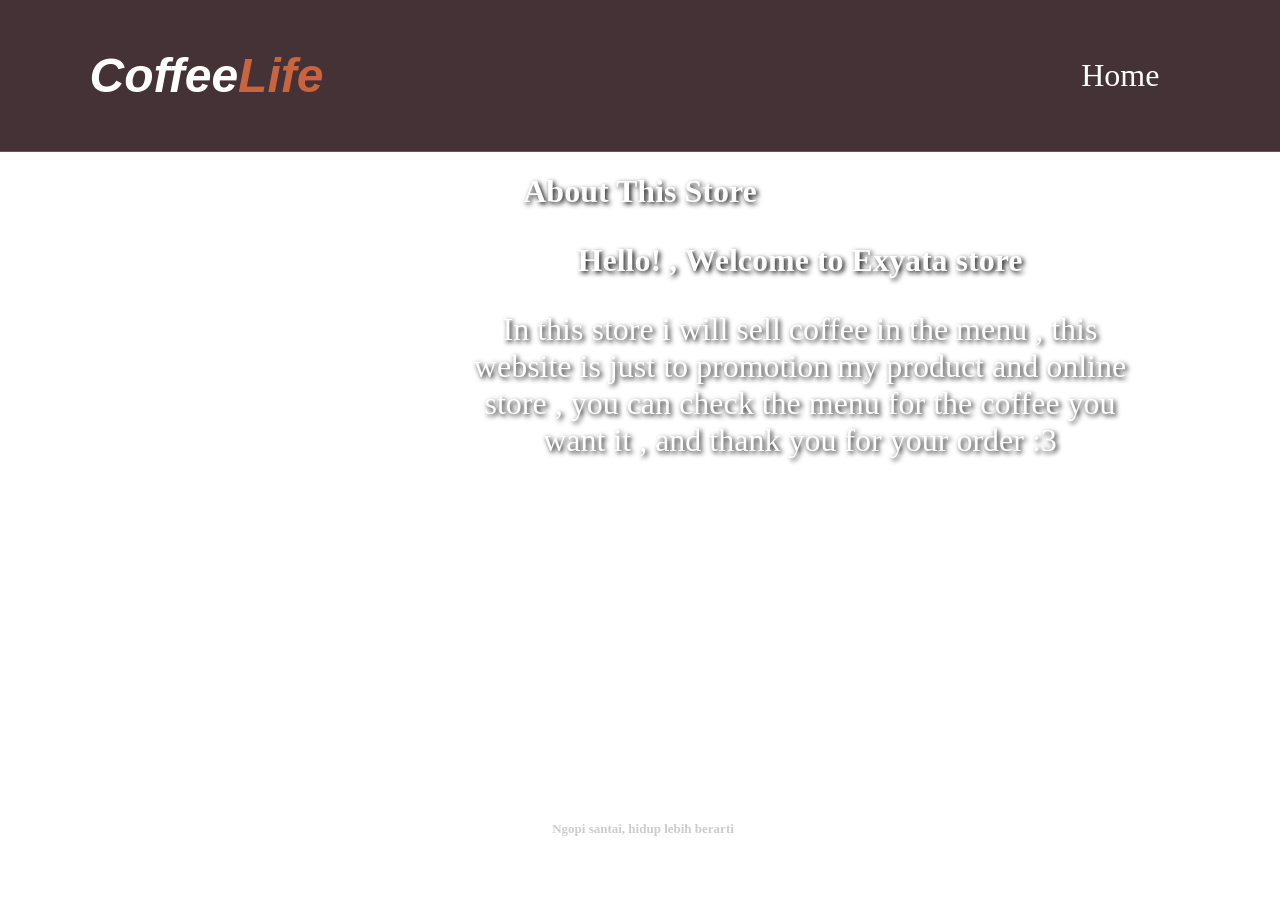
==== About.html @ bbdadab1 "Add files via upload" ====
<!DOCTYPE html>
<html lang="en">
<head>
    <meta charset="UTF-8">
    <meta name="viewport" content="width=device-width, initial-scale=1.0">
    <title>About Coffee</title>
    <link rel="stylesheet" href="style.css">
    <link rel="preconnect" href="https://fonts.googleapis.com">
    <link rel="preconnect" href="https://fonts.gstatic.com" crossorigin>
    <link href="https://fonts.googleapis.com/css2?family=Poppins:ital,wght@0,100;0,200;0,300;0,400;0,500;0,600;0,700;0,800;0,900;1,100;1,200;1,300;1,400;1,500;1,600;1,700;1,800;1,900&display=swap" rel="stylesheet">
</head>
<body class="body-About">
    <div class="div-navbar">
        <h2 class="h2-logo">Coffee<span class="span-logo">Life</span></h2>
        <a href="index.html" class="a-index">Home</a>
    </div>

    <div class="div-content-about">
        <h1 class="h1-about">About This Store</h1>
        <h3 class="h3-about">Hello! , Welcome to Exyata store</h3>
        <p class="p-about">In this store i will sell coffee in the menu , this website is just to promotion my product and online store , you can check the menu for the coffee you want it , and thank you for your order :3</p>
    </div>

    <!-- footer -->
<div class="div-footer">
    <h3 class="footer-h3">Coffee Life</h3>
    <h3 class="footer-p">Ngopi santai, hidup lebih berarti</h3>

    <div class="div-footer-links">
        <a href="index.html" class="footer-links-a">Home</a>
        <a href="About.html" class="footer-links-a">About Shop</a>
        <a href="Menu.html" class="footer-links-a">Menu Coffee</a>
    </div>

    <h3 class="copyright">© 2026 Coffee Life</h3>
</div>
  <!-- footer end -->
</body>
</html>
---- style.css ----
html, .body-index {
    height: 100%;
    margin: 0;
    overflow-x: hidden;
    /* overflow-y: hidden; */
}

html, .body-About {
    height: 100%;
    margin: 0;
    overflow-x: hidden;
}

html, .body-menu {
    height: 100%;
    margin: 0;
    overflow-x: hidden;
}

.body-index {
    display: flex;
    flex-direction: column;
    min-height: 110vh;
}

.body-About {
    display: flex;
    flex-direction: column;
    min-height: 110vh;
}

.body-menu {
    display: flex;
    flex-direction: column;
    min-height: 110vh;
}

.body-index {
    background-image: url(pexels-ifreestock-585754.jpg);
    background-size: cover;
    background-position: center;
    background-repeat: no-repeat;
    min-height: 100vh;
    font-family: 'Times New Roman', Times, serif;
    padding: 0;
    margin: 0;
}

.body-About {
    background-image: url(syed-hadi-V3-yt88cKM4-unsplash.jpg);
    background-size: cover;
    background-position: center;
    background-repeat: no-repeat;
     min-height: 100vh;
    font-family: 'Times New Roman', Times, serif;
    padding: 0;
    margin: 0;
}

.body-menu {
    background-image: url(nafinia-putra-Kwdp-0pok-I-unsplash.jpg);
    background-size: cover;
    background-position: center;
    background-repeat: no-repeat;
    min-height: 100vh;
    font-family: 'Times New Roman', Times, serif;
    padding: 0;
    margin: 0;
}

.div-navbar {
    justify-content: space-between;
    background-color: #443236;
    padding: 0.5rem 7%;
    align-items: center;
    display: flex;
    border-bottom: 1px solid rgb(126, 77, 77);
    top: 0;
    left: 0;
    right: 0;
}

.div-content-index {
    max-width: 500px;
    margin-top: 120px;
    margin-left: 20px;
}

.h2-logo {
    font-style: italic;
    font-size: 3rem;
    font-weight: 700;
    font-family: sans-serif;
    color: white;
}

.span-logo {
    font-style: italic;
    font-size: 3rem;
    font-weight: 700;
    font-family: sans-serif;
    color:  #c9643f;
}    

.a-index { 
    margin: 0 1rem;
    font-size: 2rem;
    padding: 8px 15px;
    color: white;
    position: relative;
    display: inline-block;
    text-decoration: none;
}

.a-index:hover {
    color: #c9643f;
   transition: 0.5s;
}

.a-index::after {
    content: "";
    position: absolute;
    left: 0;
    bottom: -3px;
    width: 0%;
    height: 2px;
    background-color: #d7ccc8;
    transition: 0.5s;
}

.a-index:hover:after {
    width: 100%;
}

.h1-content-index {
    font-size: 3rem;
    text-shadow: 3px 3px 6px rgb(83, 40, 9);
    color: white;
    text-align: left;
}

.p-content-index {
    font-size: 2rem;
    color: rgb(126, 77, 77);
    text-align: left;
}

.div-footer {
    color: white;
    text-align: center;
    padding: 1px 3px;
    margin-top: auto;
    width: 100%;

}

.footer-h3 {
    margin-bottom: 10px;
    margin: 5px 0;
}

.footer-p {
    margin: 5px 0;
    font-size: 13px;
    color: #ccc;
}

.footer-links {
    margin: 15px 0;
}

.footer-links-a {
    color: white;
    margin: 0 10px;
    text-decoration: none;
}

.footer-links-a:hover {
    color: #f5a623;
}

.copyright {
    font-size: 12px;
    color: white;
}

.h1-about {
    font-size: 2rem;
    text-shadow: 2px 2px 5px black;
    color: white;
    text-align: center;
}

.h3-about {
     max-width: 700px;
     padding-left: 450px;
    font-size: 2rem;
    text-shadow: 2px 2px 5px black;
    color: white;
    text-align: center;
}

.p-about {
    max-width: 700px;
    padding-left: 450px;
    font-size: 2rem;
    text-shadow: 2px 2px 5px black;
    color:white;
    text-align: center;
}

.h2-menu {
    font-size: 2rem;
    text-shadow: 2px 2px 5px black;
    color: white;
    text-align: center;
}

.p-menu-have {
    font-size: 2rem;
    text-shadow: 2px 2px 5px black;
    color: green;
    text-decoration: none;
    display: block;
    text-align: center;
}

.p-menu-have:hover {
color: #c9643f;
transition: 0.5s;
}

.the-coffee-in-menu {
    font-size: 2rem;
    text-shadow: 2px 2px 5px black;
    color:white;
    text-align: center;
}
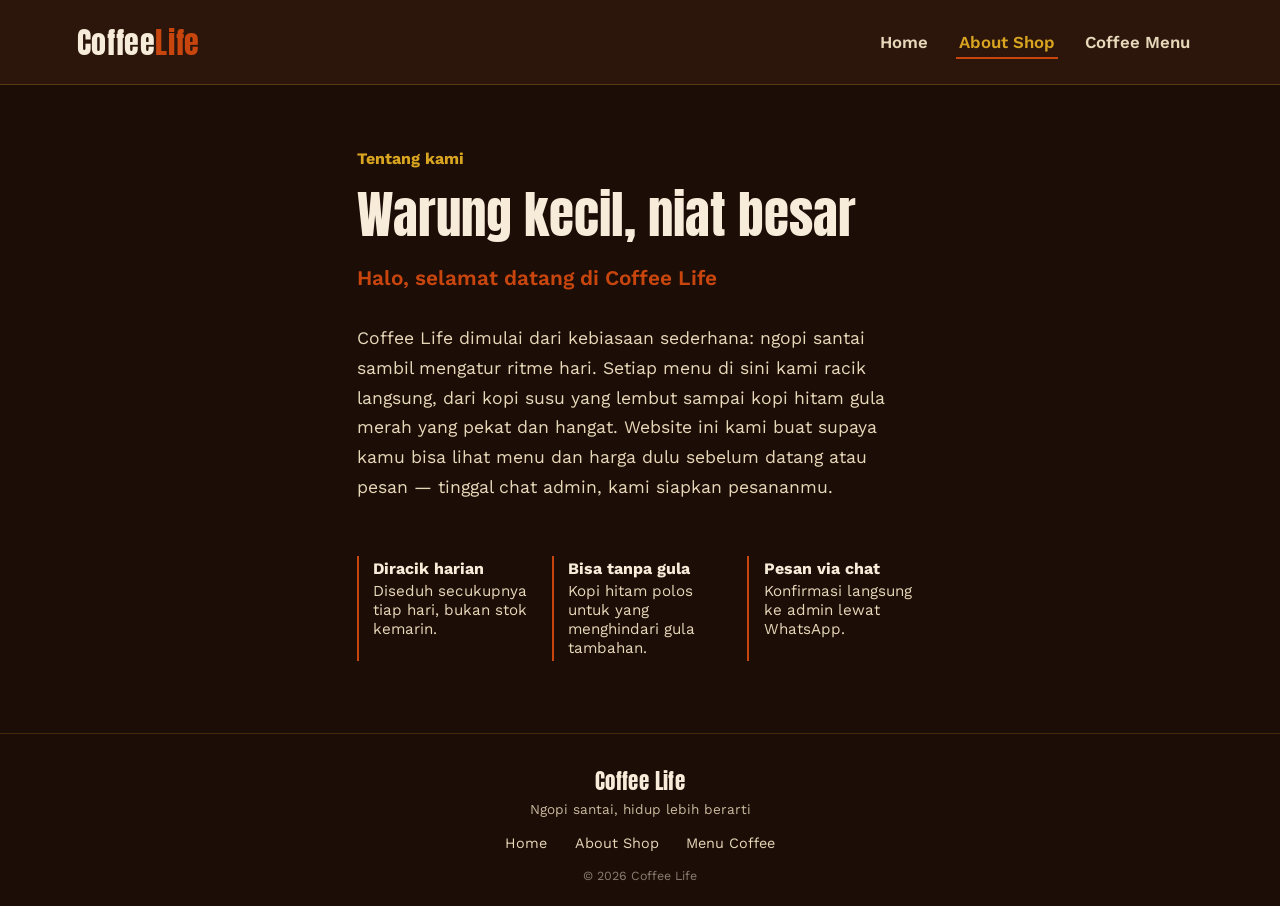
==== commit d92a664d: "Add files via upload" ====
--- a/About.html
+++ b/About.html
@@ -1,39 +1,59 @@
-<!DOCTYPE html>
-<html lang="en">
-<head>
-    <meta charset="UTF-8">
-    <meta name="viewport" content="width=device-width, initial-scale=1.0">
-    <title>About Coffee</title>
-    <link rel="stylesheet" href="style.css">
-    <link rel="preconnect" href="https://fonts.googleapis.com">
-    <link rel="preconnect" href="https://fonts.gstatic.com" crossorigin>
-    <link href="https://fonts.googleapis.com/css2?family=Poppins:ital,wght@0,100;0,200;0,300;0,400;0,500;0,600;0,700;0,800;0,900;1,100;1,200;1,300;1,400;1,500;1,600;1,700;1,800;1,900&display=swap" rel="stylesheet">
-</head>
-<body class="body-About">
-    <div class="div-navbar">
-        <h2 class="h2-logo">Coffee<span class="span-logo">Life</span></h2>
-        <a href="index.html" class="a-index">Home</a>
-    </div>
-
-    <div class="div-content-about">
-        <h1 class="h1-about">About This Store</h1>
-        <h3 class="h3-about">Hello! , Welcome to Exyata store</h3>
-        <p class="p-about">In this store i will sell coffee in the menu , this website is just to promotion my product and online store , you can check the menu for the coffee you want it , and thank you for your order :3</p>
-    </div>
-
-    <!-- footer -->
-<div class="div-footer">
-    <h3 class="footer-h3">Coffee Life</h3>
-    <h3 class="footer-p">Ngopi santai, hidup lebih berarti</h3>
-
-    <div class="div-footer-links">
-        <a href="index.html" class="footer-links-a">Home</a>
-        <a href="About.html" class="footer-links-a">About Shop</a>
-        <a href="Menu.html" class="footer-links-a">Menu Coffee</a>
-    </div>
-
-    <h3 class="copyright">© 2026 Coffee Life</h3>
-</div>
-  <!-- footer end -->
-</body>
-</html>+<!DOCTYPE html>
+<html lang="id">
+<head>
+    <meta charset="UTF-8">
+    <meta name="viewport" content="width=device-width, initial-scale=1.0">
+    <title>About — Coffee Life</title>
+    <link rel="stylesheet" href="style.css">
+    <link rel="preconnect" href="https://fonts.googleapis.com">
+    <link rel="preconnect" href="https://fonts.gstatic.com" crossorigin>
+    <link href="https://fonts.googleapis.com/css2?family=Anton&family=Work+Sans:wght@400;500;600;700&display=swap" rel="stylesheet">
+</head>
+<body class="body-About">
+    <div class="div-navbar">
+        <h2 class="h2-logo">Coffee<span class="span-logo">Life</span></h2>
+        <nav>
+            <a href="index.html" class="a-index">Home</a>
+            <a href="About.html" class="a-index is-active">About Shop</a>
+            <a href="Menu.html" class="a-index">Coffee Menu</a>
+        </nav>
+    </div>
+
+    <div class="div-content-about">
+        <p class="eyebrow-about">Tentang kami</p>
+        <h1 class="h1-about">Warung kecil, niat besar</h1>
+        <h3 class="h3-about">Halo, selamat datang di Coffee Life</h3>
+        <p class="p-about">Coffee Life dimulai dari kebiasaan sederhana: ngopi santai sambil mengatur ritme hari. Setiap menu di sini kami racik langsung, dari kopi susu yang lembut sampai kopi hitam gula merah yang pekat dan hangat. Website ini kami buat supaya kamu bisa lihat menu dan harga dulu sebelum datang atau pesan — tinggal chat admin, kami siapkan pesananmu.</p>
+
+        <ul class="feature-strip">
+            <li>
+                <span class="f-title">Diracik harian</span>
+                <span class="f-desc">Diseduh secukupnya tiap hari, bukan stok kemarin.</span>
+            </li>
+            <li>
+                <span class="f-title">Bisa tanpa gula</span>
+                <span class="f-desc">Kopi hitam polos untuk yang menghindari gula tambahan.</span>
+            </li>
+            <li>
+                <span class="f-title">Pesan via chat</span>
+                <span class="f-desc">Konfirmasi langsung ke admin lewat WhatsApp.</span>
+            </li>
+        </ul>
+    </div>
+
+    <!-- footer -->
+    <div class="div-footer">
+        <h3 class="footer-h3">Coffee Life</h3>
+        <p class="footer-p">Ngopi santai, hidup lebih berarti</p>
+
+        <div class="div-footer-links">
+            <a href="index.html" class="footer-links-a">Home</a>
+            <a href="About.html" class="footer-links-a">About Shop</a>
+            <a href="Menu.html" class="footer-links-a">Menu Coffee</a>
+        </div>
+
+        <h3 class="copyright">© 2026 Coffee Life</h3>
+    </div>
+    <!-- footer end -->
+</body>
+</html>
--- a/style.css
+++ b/style.css
@@ -1,238 +1,509 @@
-html, .body-index {
-    height: 100%;
-    margin: 0;
-    overflow-x: hidden;
-    /* overflow-y: hidden; */
-}
-
-html, .body-About {
-    height: 100%;
-    margin: 0;
-    overflow-x: hidden;
-}
-
-html, .body-menu {
-    height: 100%;
-    margin: 0;
-    overflow-x: hidden;
-}
-
-.body-index {
-    display: flex;
-    flex-direction: column;
-    min-height: 110vh;
-}
-
-.body-About {
-    display: flex;
-    flex-direction: column;
-    min-height: 110vh;
-}
-
-.body-menu {
-    display: flex;
-    flex-direction: column;
-    min-height: 110vh;
-}
-
-.body-index {
-    background-image: url(pexels-ifreestock-585754.jpg);
-    background-size: cover;
-    background-position: center;
-    background-repeat: no-repeat;
-    min-height: 100vh;
-    font-family: 'Times New Roman', Times, serif;
-    padding: 0;
-    margin: 0;
-}
-
-.body-About {
-    background-image: url(syed-hadi-V3-yt88cKM4-unsplash.jpg);
-    background-size: cover;
-    background-position: center;
-    background-repeat: no-repeat;
-     min-height: 100vh;
-    font-family: 'Times New Roman', Times, serif;
-    padding: 0;
-    margin: 0;
-}
-
-.body-menu {
-    background-image: url(nafinia-putra-Kwdp-0pok-I-unsplash.jpg);
-    background-size: cover;
-    background-position: center;
-    background-repeat: no-repeat;
-    min-height: 100vh;
-    font-family: 'Times New Roman', Times, serif;
-    padding: 0;
-    margin: 0;
-}
-
-.div-navbar {
-    justify-content: space-between;
-    background-color: #443236;
-    padding: 0.5rem 7%;
-    align-items: center;
-    display: flex;
-    border-bottom: 1px solid rgb(126, 77, 77);
-    top: 0;
-    left: 0;
-    right: 0;
-}
-
-.div-content-index {
-    max-width: 500px;
-    margin-top: 120px;
-    margin-left: 20px;
-}
-
-.h2-logo {
-    font-style: italic;
-    font-size: 3rem;
-    font-weight: 700;
-    font-family: sans-serif;
-    color: white;
-}
-
-.span-logo {
-    font-style: italic;
-    font-size: 3rem;
-    font-weight: 700;
-    font-family: sans-serif;
-    color:  #c9643f;
-}    
-
-.a-index { 
-    margin: 0 1rem;
-    font-size: 2rem;
-    padding: 8px 15px;
-    color: white;
-    position: relative;
-    display: inline-block;
-    text-decoration: none;
-}
-
-.a-index:hover {
-    color: #c9643f;
-   transition: 0.5s;
-}
-
-.a-index::after {
-    content: "";
-    position: absolute;
-    left: 0;
-    bottom: -3px;
-    width: 0%;
-    height: 2px;
-    background-color: #d7ccc8;
-    transition: 0.5s;
-}
-
-.a-index:hover:after {
-    width: 100%;
-}
-
-.h1-content-index {
-    font-size: 3rem;
-    text-shadow: 3px 3px 6px rgb(83, 40, 9);
-    color: white;
-    text-align: left;
-}
-
-.p-content-index {
-    font-size: 2rem;
-    color: rgb(126, 77, 77);
-    text-align: left;
-}
-
-.div-footer {
-    color: white;
-    text-align: center;
-    padding: 1px 3px;
-    margin-top: auto;
-    width: 100%;
-
-}
-
-.footer-h3 {
-    margin-bottom: 10px;
-    margin: 5px 0;
-}
-
-.footer-p {
-    margin: 5px 0;
-    font-size: 13px;
-    color: #ccc;
-}
-
-.footer-links {
-    margin: 15px 0;
-}
-
-.footer-links-a {
-    color: white;
-    margin: 0 10px;
-    text-decoration: none;
-}
-
-.footer-links-a:hover {
-    color: #f5a623;
-}
-
-.copyright {
-    font-size: 12px;
-    color: white;
-}
-
-.h1-about {
-    font-size: 2rem;
-    text-shadow: 2px 2px 5px black;
-    color: white;
-    text-align: center;
-}
-
-.h3-about {
-     max-width: 700px;
-     padding-left: 450px;
-    font-size: 2rem;
-    text-shadow: 2px 2px 5px black;
-    color: white;
-    text-align: center;
-}
-
-.p-about {
-    max-width: 700px;
-    padding-left: 450px;
-    font-size: 2rem;
-    text-shadow: 2px 2px 5px black;
-    color:white;
-    text-align: center;
-}
-
-.h2-menu {
-    font-size: 2rem;
-    text-shadow: 2px 2px 5px black;
-    color: white;
-    text-align: center;
-}
-
-.p-menu-have {
-    font-size: 2rem;
-    text-shadow: 2px 2px 5px black;
-    color: green;
-    text-decoration: none;
-    display: block;
-    text-align: center;
-}
-
-.p-menu-have:hover {
-color: #c9643f;
-transition: 0.5s;
-}
-
-.the-coffee-in-menu {
-    font-size: 2rem;
-    text-shadow: 2px 2px 5px black;
-    color:white;
-    text-align: center;
-}
+/* =========================================================
+   Coffee Life — design tokens
+   ========================================================= */
+:root {
+  --espresso:      #1c0d06;
+  --espresso-2:    #2c160c;
+  --cream:         #f6ecd9;
+  --cream-dim:     #e7d8ba;
+  --rust:          #c8460e;
+  --rust-dark:     #9c3308;
+  --gold:          #d9a521;
+  --ink:           #241209;
+
+  --font-display:  'Anton', sans-serif;
+  --font-body:     'Work Sans', sans-serif;
+}
+
+* { box-sizing: border-box; }
+
+html {
+  scroll-behavior: smooth;
+}
+
+body {
+  margin: 0;
+  min-height: 100vh;
+  display: flex;
+  flex-direction: column;
+  font-family: var(--font-body);
+  color: var(--cream);
+  background-color: var(--espresso);
+  background-image:
+    radial-gradient(circle at 12% 18%, rgba(217, 165, 33, 0.10), transparent 40%),
+    radial-gradient(circle at 88% 82%, rgba(200, 70, 14, 0.16), transparent 45%),
+    url("data:image/svg+xml,%3Csvg xmlns='http://www.w3.org/2000/svg' width='120' height='120' viewBox='0 0 120 120'%3E%3Cg fill='%23f6ecd9' fill-opacity='0.035'%3E%3Cellipse cx='20' cy='20' rx='9' ry='6' transform='rotate(35 20 20)'/%3E%3Cpath d='M20 15v10' stroke='%23f6ecd9' stroke-width='0.7'/%3E%3Cellipse cx='85' cy='60' rx='9' ry='6' transform='rotate(-20 85 60)'/%3E%3Cpath d='M80 57l10 6' stroke='%23f6ecd9' stroke-width='0.7'/%3E%3Cellipse cx='45' cy='95' rx='9' ry='6' transform='rotate(60 45 95)'/%3E%3Cpath d='M40 91l10 8' stroke='%23f6ecd9' stroke-width='0.7'/%3E%3C/g%3E%3C/svg%3E"),
+    var(--espresso);
+  overflow-x: hidden;
+}
+
+a { color: inherit; }
+
+img { max-width: 100%; }
+
+/* =========================================================
+   Navbar
+   ========================================================= */
+.div-navbar {
+  display: flex;
+  justify-content: space-between;
+  align-items: center;
+  background: var(--espresso-2);
+  padding: 0.9rem 6%;
+  border-bottom: 1px solid rgba(217, 165, 33, 0.25);
+  position: sticky;
+  top: 0;
+  z-index: 20;
+  flex-wrap: wrap;
+  gap: 0.5rem;
+}
+
+.h2-logo {
+  font-family: var(--font-display);
+  font-weight: 400;
+  letter-spacing: 0.02em;
+  font-size: 1.9rem;
+  color: var(--cream);
+  margin: 0.3rem 0;
+}
+
+.span-logo {
+  color: var(--rust);
+}
+
+.a-index {
+  margin: 0 0.6rem;
+  font-family: var(--font-body);
+  font-weight: 600;
+  font-size: 1.05rem;
+  padding: 0.4rem 0.2rem;
+  color: var(--cream-dim);
+  position: relative;
+  display: inline-block;
+  text-decoration: none;
+  transition: color 0.3s ease;
+}
+
+.a-index::after {
+  content: "";
+  position: absolute;
+  left: 0;
+  bottom: 0;
+  width: 0%;
+  height: 2px;
+  background-color: var(--gold);
+  transition: width 0.3s ease;
+}
+
+.a-index:hover {
+  color: var(--cream);
+}
+
+.a-index:hover::after {
+  width: 100%;
+}
+
+.a-index.is-active {
+  color: var(--gold);
+}
+
+.a-index.is-active::after {
+  width: 100%;
+  background-color: var(--rust);
+}
+
+/* =========================================================
+   Home — hero
+   ========================================================= */
+.div-content-index {
+  flex: 1;
+  display: flex;
+  align-items: center;
+  max-width: 620px;
+  padding: 4rem 6% 3rem;
+  position: relative;
+}
+
+.eyebrow-index {
+  font-family: var(--font-body);
+  font-weight: 700;
+  font-size: 0.95rem;
+  color: var(--gold);
+  margin: 0 0 0.6rem;
+}
+
+.h1-content-index {
+  font-family: var(--font-display);
+  font-weight: 400;
+  font-size: clamp(2.4rem, 6vw, 4.2rem);
+  line-height: 1.05;
+  color: var(--cream);
+  text-align: left;
+  margin: 0 0 1.1rem;
+}
+
+.h1-content-index em {
+  font-style: normal;
+  color: var(--rust);
+}
+
+.p-content-index {
+  font-size: 1.15rem;
+  line-height: 1.6;
+  color: var(--cream-dim);
+  text-align: left;
+  max-width: 46ch;
+  margin: 0 0 2rem;
+}
+
+.cta-row {
+  display: flex;
+  gap: 1rem;
+  flex-wrap: wrap;
+}
+
+.btn {
+  font-family: var(--font-body);
+  font-weight: 700;
+  font-size: 1rem;
+  padding: 0.85rem 1.7rem;
+  border-radius: 3px;
+  text-decoration: none;
+  display: inline-block;
+  transition: transform 0.25s ease, box-shadow 0.25s ease;
+}
+
+.btn-primary {
+  background: var(--rust);
+  color: var(--cream);
+  box-shadow: 0 6px 0 var(--rust-dark);
+}
+
+.btn-primary:hover {
+  transform: translateY(-2px);
+  box-shadow: 0 8px 0 var(--rust-dark);
+}
+
+.btn-ghost {
+  background: transparent;
+  color: var(--cream);
+  border: 1.5px solid rgba(246, 236, 217, 0.4);
+}
+
+.btn-ghost:hover {
+  border-color: var(--gold);
+  color: var(--gold);
+}
+
+/* decorative cup on the hero, pure CSS */
+.cup-decor {
+  position: absolute;
+  right: 6%;
+  top: 50%;
+  transform: translateY(-50%);
+  width: 220px;
+  height: 220px;
+  display: none;
+}
+
+.cup-ring {
+  position: absolute;
+  inset: 0;
+  border-radius: 50%;
+  border: 1px solid rgba(217, 165, 33, 0.35);
+}
+
+.cup-ring.r2 { inset: 30px; border-color: rgba(200, 70, 14, 0.4); }
+.cup-ring.r3 { inset: 60px; border-color: rgba(246, 236, 217, 0.3); }
+
+.steam {
+  position: absolute;
+  width: 3px;
+  height: 40px;
+  background: linear-gradient(to top, rgba(246,236,217,0.5), transparent);
+  border-radius: 3px;
+  top: -30px;
+  animation: drift 4s ease-in-out infinite;
+}
+
+.steam.s1 { left: 46%; animation-delay: 0s; }
+.steam.s2 { left: 52%; height: 55px; animation-delay: 1.1s; }
+.steam.s3 { left: 58%; animation-delay: 2.2s; }
+
+@keyframes drift {
+  0%   { transform: translateY(0) translateX(0); opacity: 0; }
+  20%  { opacity: 0.8; }
+  100% { transform: translateY(-30px) translateX(6px); opacity: 0; }
+}
+
+@media (min-width: 860px) {
+  .cup-decor { display: block; }
+}
+
+@media (prefers-reduced-motion: reduce) {
+  .steam { animation: none; opacity: 0.3; }
+}
+
+/* =========================================================
+   About page
+   ========================================================= */
+.div-content-about {
+  flex: 1;
+  display: flex;
+  flex-direction: column;
+  justify-content: center;
+  max-width: 720px;
+  margin: 0 auto;
+  padding: 4rem 6%;
+  text-align: left;
+}
+
+.eyebrow-about {
+  font-weight: 700;
+  color: var(--gold);
+  margin: 0 0 0.5rem;
+}
+
+.h1-about {
+  font-family: var(--font-display);
+  font-weight: 400;
+  font-size: clamp(2.1rem, 5vw, 3.2rem);
+  color: var(--cream);
+  text-align: left;
+  margin: 0 0 0.8rem;
+}
+
+.h3-about {
+  max-width: 60ch;
+  padding-left: 0;
+  font-family: var(--font-body);
+  font-weight: 600;
+  font-size: 1.3rem;
+  color: var(--rust);
+  text-shadow: none;
+  text-align: left;
+  margin: 0 0 1rem;
+}
+
+.p-about {
+  max-width: 60ch;
+  padding-left: 0;
+  font-size: 1.1rem;
+  line-height: 1.7;
+  color: var(--cream-dim);
+  text-shadow: none;
+  color: var(--cream-dim);
+  text-align: left;
+}
+
+.feature-strip {
+  display: grid;
+  grid-template-columns: repeat(auto-fit, minmax(160px, 1fr));
+  gap: 1.2rem;
+  margin: 2.2rem 0 0.5rem;
+  padding: 0;
+  list-style: none;
+}
+
+.feature-strip li {
+  border-left: 2px solid var(--rust);
+  padding: 0.2rem 0 0.2rem 0.9rem;
+}
+
+.feature-strip .f-title {
+  display: block;
+  font-weight: 700;
+  color: var(--cream);
+  margin-bottom: 0.2rem;
+}
+
+.feature-strip .f-desc {
+  font-size: 0.95rem;
+  color: var(--cream-dim);
+}
+
+/* =========================================================
+   Menu page — receipt style
+   ========================================================= */
+.div-menu {
+  flex: 1;
+  display: flex;
+  flex-direction: column;
+  align-items: center;
+  padding: 3.5rem 6% 2rem;
+}
+
+.eyebrow-menu {
+  font-weight: 700;
+  color: var(--gold);
+  margin: 0 0 0.3rem;
+  text-align: center;
+}
+
+.h2-menu {
+  font-family: var(--font-display);
+  font-weight: 400;
+  font-size: clamp(2rem, 5vw, 2.8rem);
+  color: var(--cream);
+  text-shadow: none;
+  text-align: center;
+  margin: 0 0 2.2rem;
+}
+
+.receipt {
+  background: var(--cream);
+  color: var(--ink);
+  width: 100%;
+  max-width: 440px;
+  padding: 2rem 1.8rem 1.6rem;
+  position: relative;
+  box-shadow: 0 20px 40px rgba(0,0,0,0.35);
+}
+
+.receipt::before,
+.receipt::after {
+  content: "";
+  position: absolute;
+  left: 0;
+  right: 0;
+  height: 12px;
+  background:
+    linear-gradient(135deg, var(--espresso) 50%, transparent 50%) 0 0/12px 12px repeat-x,
+    linear-gradient(-135deg, var(--espresso) 50%, transparent 50%) 0 0/12px 12px repeat-x;
+  background-color: var(--cream);
+}
+
+.receipt::before { top: -1px; }
+.receipt::after { bottom: -1px; transform: rotate(180deg); }
+
+.receipt-head {
+  text-align: center;
+  border-bottom: 1px dashed rgba(36, 18, 9, 0.35);
+  padding-bottom: 0.9rem;
+  margin-bottom: 0.9rem;
+}
+
+.receipt-head .rh-logo {
+  font-family: var(--font-display);
+  font-size: 1.3rem;
+}
+
+.receipt-head .rh-sub {
+  font-size: 0.85rem;
+  color: rgba(36,18,9,0.6);
+}
+
+.the-coffee-in-menu {
+  display: flex;
+  justify-content: space-between;
+  align-items: baseline;
+  gap: 0.6rem;
+  font-size: 1.08rem;
+  color: var(--ink);
+  text-shadow: none;
+  text-align: left;
+  padding: 0.55rem 0;
+  border-bottom: 1px dashed rgba(36, 18, 9, 0.2);
+}
+
+.the-coffee-in-menu .item-name {
+  font-weight: 600;
+}
+
+.the-coffee-in-menu .item-price {
+  font-weight: 700;
+  color: var(--rust-dark);
+  white-space: nowrap;
+}
+
+.receipt-foot {
+  text-align: center;
+  font-size: 0.85rem;
+  color: rgba(36,18,9,0.55);
+  margin-top: 1rem;
+}
+
+.p-menu-have {
+  font-family: var(--font-body);
+  font-size: 1.05rem;
+  font-weight: 700;
+  text-shadow: none;
+  color: var(--espresso);
+  background: var(--gold);
+  text-decoration: none;
+  display: inline-block;
+  text-align: center;
+  padding: 0.85rem 1.8rem;
+  border-radius: 3px;
+  margin-top: 2rem;
+  transition: transform 0.25s ease, background 0.25s ease;
+}
+
+.p-menu-have:hover {
+  background: var(--rust);
+  color: var(--cream);
+  transform: translateY(-2px);
+}
+
+/* =========================================================
+   Footer
+   ========================================================= */
+.div-footer {
+  color: var(--cream-dim);
+  text-align: center;
+  padding: 2rem 1rem 1.4rem;
+  margin-top: auto;
+  width: 100%;
+  border-top: 1px solid rgba(217, 165, 33, 0.2);
+}
+
+.footer-h3 {
+  font-family: var(--font-display);
+  font-weight: 400;
+  letter-spacing: 0.02em;
+  font-size: 1.3rem;
+  color: var(--cream);
+  margin: 0 0 0.3rem;
+}
+
+.footer-p {
+  margin: 0 0 1rem;
+  font-size: 0.85rem;
+  color: var(--cream-dim);
+  opacity: 0.85;
+}
+
+.div-footer-links {
+  margin: 0.4rem 0 1rem;
+}
+
+.footer-links-a {
+  color: var(--cream-dim);
+  margin: 0 0.7rem;
+  font-size: 0.9rem;
+  text-decoration: none;
+  transition: color 0.3s ease;
+}
+
+.footer-links-a:hover {
+  color: var(--gold);
+}
+
+.copyright {
+  font-weight: 400;
+  font-size: 0.78rem;
+  color: rgba(246, 236, 217, 0.5);
+  margin: 0;
+}
+
+/* =========================================================
+   Responsive
+   ========================================================= */
+@media (max-width: 600px) {
+  .div-navbar { padding: 0.8rem 5%; }
+  .h2-logo { font-size: 1.5rem; }
+  .a-index { font-size: 0.9rem; margin: 0 0.3rem; }
+  .div-content-index { padding: 2.5rem 6%; }
+  .div-content-about { padding: 2.5rem 6%; }
+  .receipt { padding: 1.6rem 1.2rem 1.3rem; }
+}
